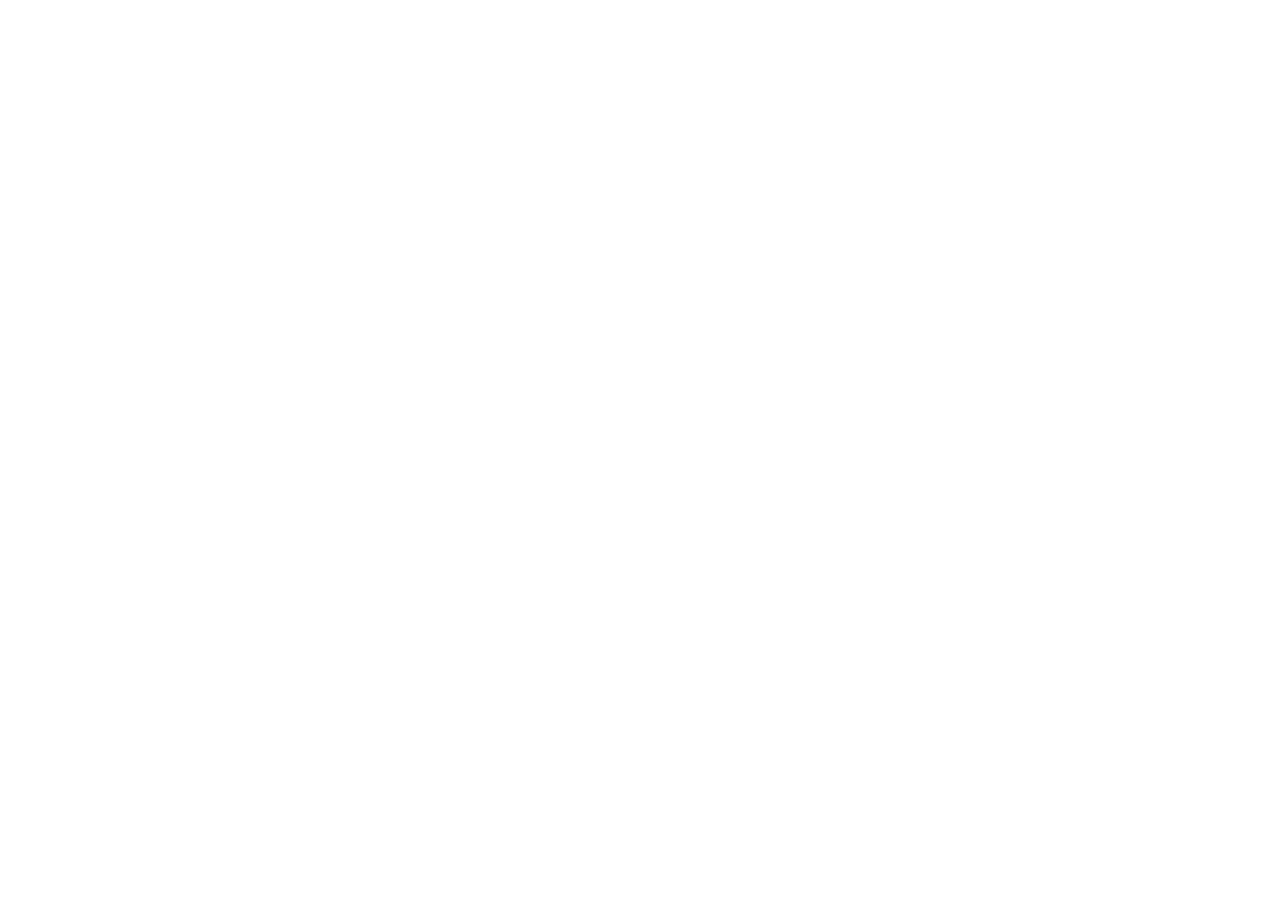
==== pages/tour.html @ aed2b93f "hello" ====
<!DOCTYPE html>
<html lang="en">
<head>
    <meta charset="UTF-8">
    <meta http-equiv="X-UA-Compatible" content="IE=edge">
    <meta name="viewport" content="width=device-width, initial-scale=1.0">
    <title>Тур.місця</title>
    <link rel="stylesheet" href="../css/style-tour.css">
</head>
<body>
    
</body>
</html>
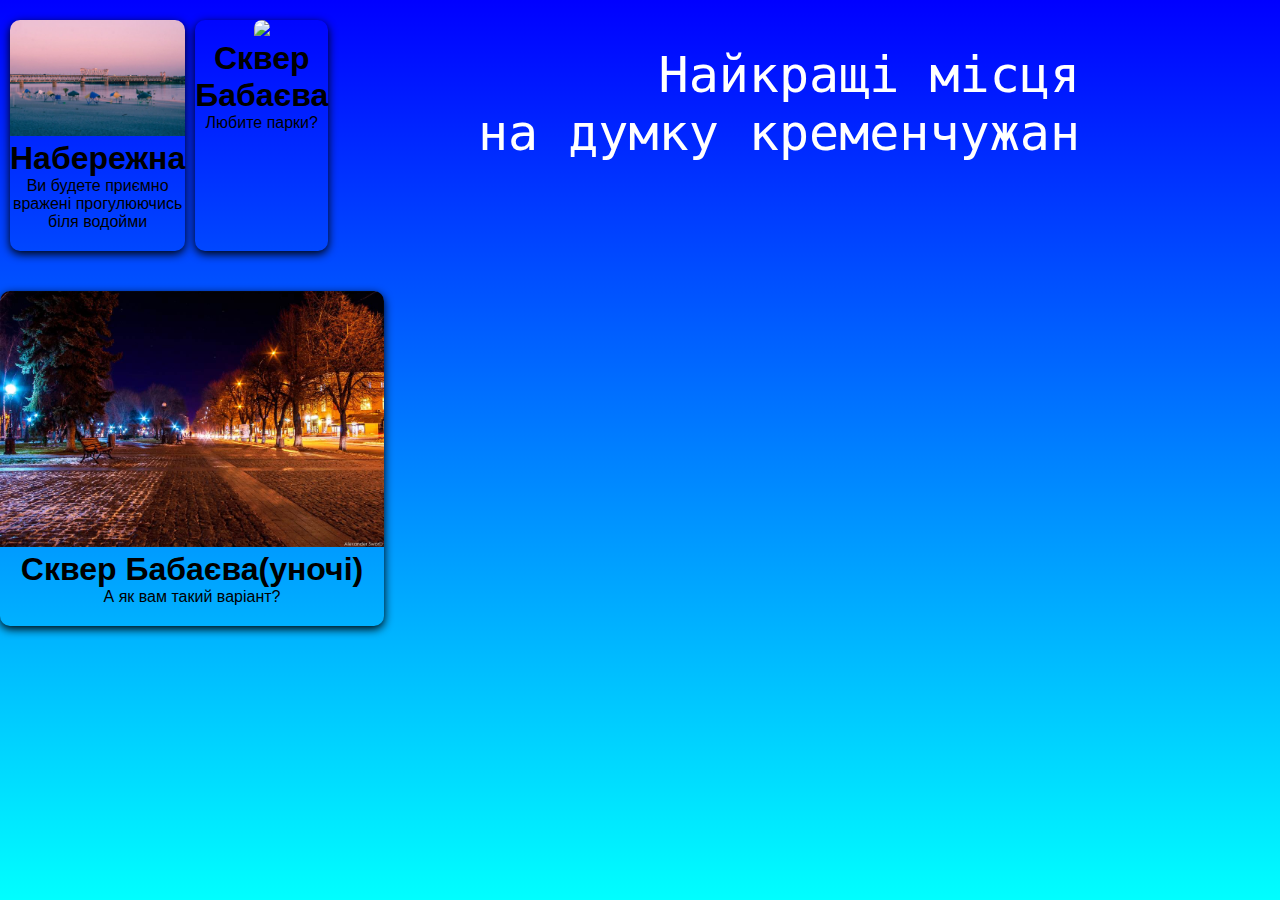
==== commit 19972be3: "hello" ====
--- a/pages/tour.html
+++ b/pages/tour.html
@@ -5,9 +5,35 @@
     <meta http-equiv="X-UA-Compatible" content="IE=edge">
     <meta name="viewport" content="width=device-width, initial-scale=1.0">
     <title>Тур.місця</title>
+    <link rel="stylesheet" href="https://cdnjs.cloudflare.com/ajax/libs/font-awesome/6.3.0/css/all.min.css" integrity="sha512-SzlrxWUlpfuzQ+pcUCosxcglQRNAq/DZjVsC0lE40xsADsfeQoEypE+enwcOiGjk/bSuGGKHEyjSoQ1zVisanQ==" crossorigin="anonymous" referrerpolicy="no-referrer" />
     <link rel="stylesheet" href="../css/style-tour.css">
 </head>
 <body>
-    
+    <header>
+        <div class="wraps">
+        <div class="wrap-1">
+            <img src="../img/naber.jpg" class="img">
+            <h1>Набережна</h1>
+            <p class="t">Ви будете приємно вражені прогулюючись біля водойми</p>
+        </div>
+        <div class="wrap-2">
+            <img src="../babaev.jfif" class="img-2">
+            <h1>Сквер Бабаєва</h1>
+            <p class="t-2">Любите парки?</p>
+        </div>
+        </div>
+        <div class="wrap-3">
+            <img src="../img/kr-night.jpg" class="img-3">
+            <h1>Сквер Бабаєва(уночі)</h1>
+            <p class="t-3">А як вам такий варіант?</p>
+        </div>
+        <div class="div">
+            <p class="text">Найкращі місця <br> на думку кременчужан</p>
+        </div>
+    </header>
+    <main>
+        
+    </main>
+    <footer></footer>
 </body>
 </html>--- a/css/style-tour.css
+++ b/css/style-tour.css
@@ -0,0 +1,143 @@
+*{
+    margin: 0;
+    padding: 0;
+}
+
+body{
+    font-family: 'Segoe UI', Tahoma, Geneva, Verdana, sans-serif;
+    background: linear-gradient(blue, cyan);
+    background-repeat: no-repeat;
+    background-attachment: fixed;
+}
+
+.wraps{
+    display: flex;
+    gap: 10px;
+    width: 100%;
+
+}
+
+.img{
+    width: 100%;
+    border-top-left-radius: 10px;
+    border-top-right-radius: 10px;
+}
+
+.wrap-1{
+    width: 100%;
+    margin: 20px auto;
+    margin-left: 10px;
+    text-align: center;
+    box-shadow: 0 3px 10px black;
+    border-radius: 10px;
+    transition: 0.3s;
+}
+
+.wrap-1:hover{
+    box-shadow: 0px 3px 20px black;
+    margin-top: 10px;
+}
+
+.t{
+    padding-bottom: 20px;
+}
+
+.img-2{
+    width: 100%;
+    border-top-left-radius: 10px;
+    border-top-right-radius: 10px;
+}
+
+.wrap-2{
+    width: 100%;
+    margin: 20px auto;
+    margin-right: 1200px;
+    text-align: center;
+    box-shadow: 0 3px 10px black;
+    border-radius: 10px;
+    transition: 0.3s;
+}
+
+.wrap-2:hover{
+    box-shadow: 0px 3px 20px black;
+    margin-top: 10px;
+}
+
+.t-2{
+    padding-bottom: 20px;
+}
+
+.img-3{
+    width: 100%;
+    border-top-left-radius: 10px;
+    border-top-right-radius: 10px;
+}
+
+.wrap-3{
+    width: 30%;
+    margin: 20px auto;
+    margin-right: 1350px;
+    text-align: center;
+    box-shadow: 0 3px 10px black;
+    border-radius: 10px;
+    transition: 0.3s;
+}
+
+.wrap-3:hover{
+    box-shadow: 0px 3px 20px black;
+    margin-top: 10px;
+}
+
+.t-3{
+    padding-bottom: 20px;
+}
+
+.img-4{
+    width: 100%;
+    border-top-left-radius: 10px;
+    border-top-right-radius: 10px;
+}
+
+.wrap-4{
+    width: 30%;
+    margin: 10px auto;
+    margin-right: 200px;
+    text-align: center;
+    box-shadow: 0 3px 10px black;
+    border-radius: 10px;
+    transition: 0.3s;
+}
+
+.wrap-4:hover{
+    box-shadow: 0px 3px 20px black;
+    margin-top: 10px;
+}
+
+.t-4{
+    padding-bottom: 20px;
+}
+
+.text{
+    text-align: right;
+    color: white;
+    font-family: monospace;
+    margin-right: 200px;
+    margin-bottom: 600px;
+    font-size: 50px;
+    margin-top: -600px;
+    animation: text 2s;
+}
+
+
+
+@keyframes text {
+    0%{
+        opacity: 0;
+    }
+    100%{
+        opacity: 1;
+    }
+}
+
+
+
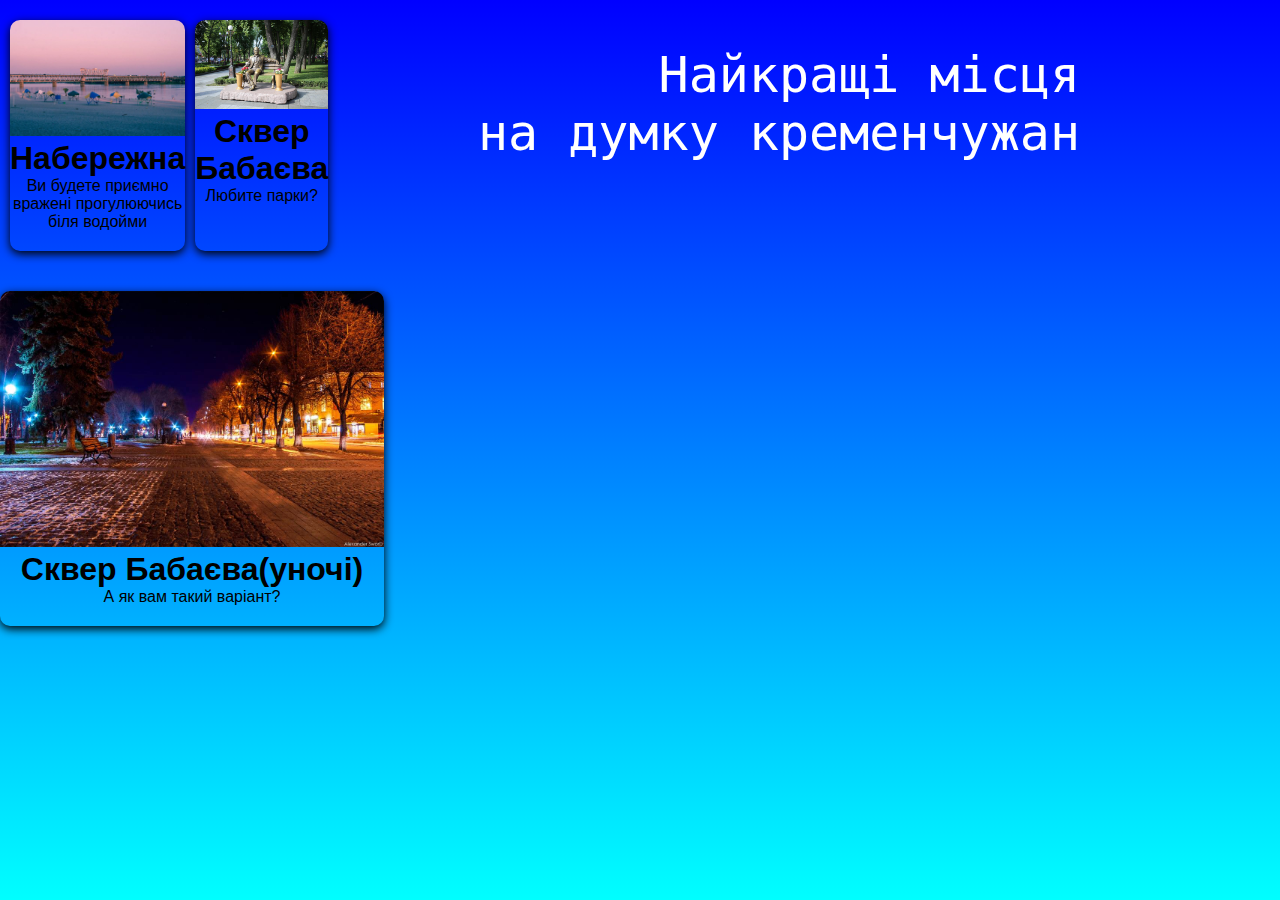
==== commit d61345be: "hello" ====
--- a/pages/tour.html
+++ b/pages/tour.html
@@ -17,7 +17,7 @@
             <p class="t">Ви будете приємно вражені прогулюючись біля водойми</p>
         </div>
         <div class="wrap-2">
-            <img src="../babaev.jfif" class="img-2">
+            <img src="../img/babaev.png" class="img-2">
             <h1>Сквер Бабаєва</h1>
             <p class="t-2">Любите парки?</p>
         </div>
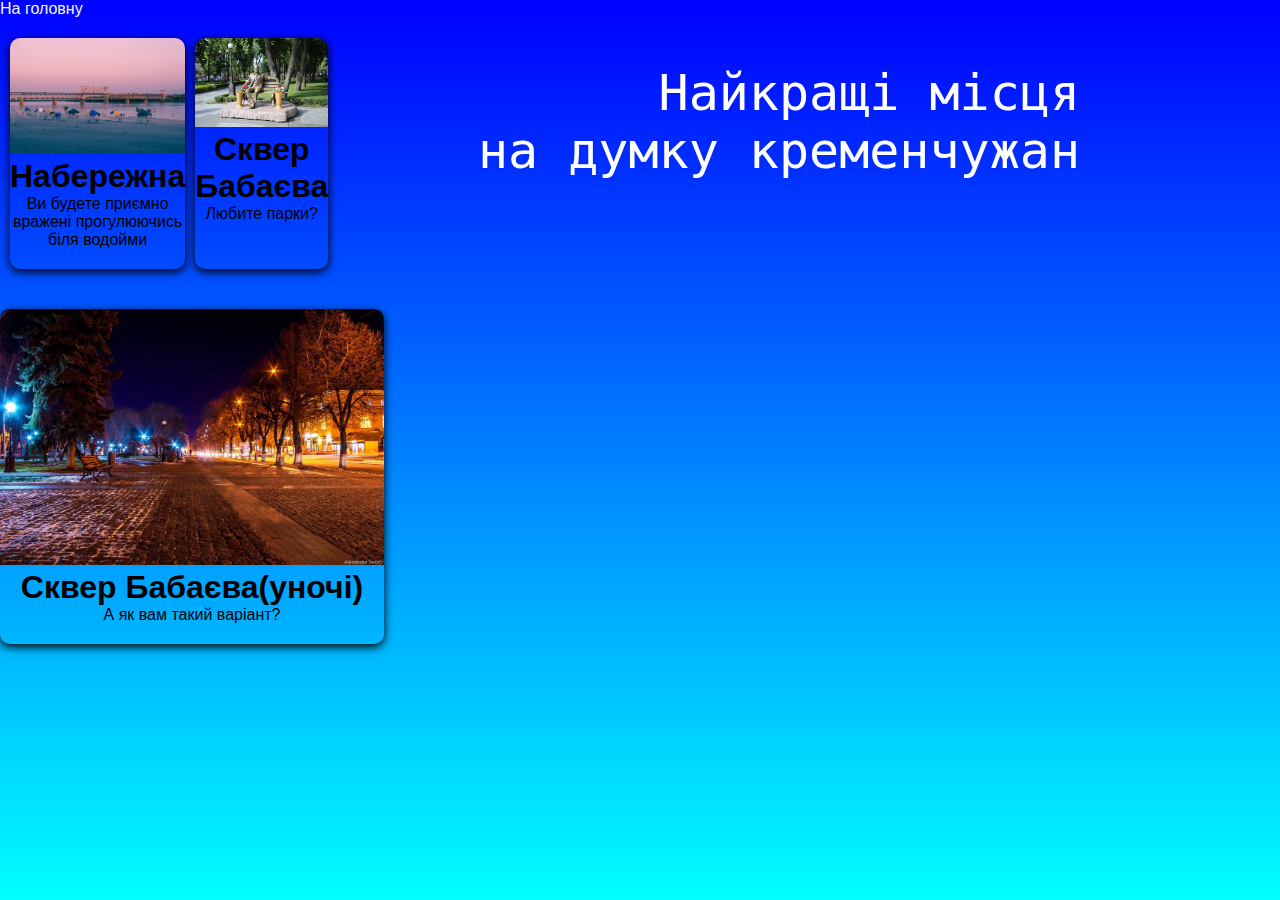
==== commit 696f9648: "hello" ====
--- a/pages/tour.html
+++ b/pages/tour.html
@@ -10,6 +10,9 @@
 </head>
 <body>
     <header>
+        <div class="back">
+            <p><a href="../index.html">На головну</a></p>
+        </div>
         <div class="wraps">
         <div class="wrap-1">
             <img src="../img/naber.jpg" class="img">
@@ -24,7 +27,7 @@
         </div>
         <div class="wrap-3">
             <img src="../img/kr-night.jpg" class="img-3">
-            <h1>Сквер Бабаєва(уночі)</h1>
+            <h1 class="h1">Сквер Бабаєва(уночі)</h1>
             <p class="t-3">А як вам такий варіант?</p>
         </div>
         <div class="div">
--- a/css/style-tour.css
+++ b/css/style-tour.css
@@ -8,6 +8,11 @@
     background: linear-gradient(blue, cyan);
     background-repeat: no-repeat;
     background-attachment: fixed;
+}
+
+a{
+    text-decoration: none;
+    color: aliceblue;
 }
 
 .wraps{
@@ -128,7 +133,81 @@
     animation: text 2s;
 }
 
-
+.back{
+    color: white;
+}
+
+@media only screen and (max-width: 600px) {
+    .cov{
+        border: 3px solid white;
+        padding-right: -100px;
+        padding-left: 310px;
+        padding-top: 20px;
+    }
+    .cov-2{
+        padding-left: 310px;
+        border: 3px solid white;
+        margin-right: 210px;
+        padding-top: 20px;
+    }
+    .wrap-2{
+        margin-left: -80px;
+        margin-top: -150px;
+
+    }
+    .text-2{
+        margin-left: -290px;
+        font-size: 50px;
+    }
+    .text{
+        margin-left: -300px;
+        font-size: 50px;
+    }
+    .wrap-1{
+        margin-left: -620px;
+        margin-top: 50px;
+    }
+    .icons{
+        display: flex;
+        margin-left: 10px;
+    }
+    .logo{
+        text-align: center;
+        margin-left: 190px;
+    }
+}
+
+/* Small devices (portrait tablets and large phones, 600px and up) */
+@media only screen and (max-width: 600px) {
+    .text{
+        margin-top: 40px;
+        margin-left: 30px;
+        font-size: 20px;
+    }
+    .wrap-1{
+        margin-left: 20px;
+    }
+    .wrap-2{
+        margin-left: 40px;
+        width: 200px;
+    }
+    .wrap-3{
+        padding-left: 0px;
+
+    }
+    .h1{
+        font-size: 10px;
+    }
+}
+
+/* Medium devices (landscape tablets, 768px and up) */
+@media only screen and (min-width: 768px) {...}
+
+/* Large devices (laptops/desktops, 992px and up) */
+@media only screen and (min-width: 992px) {...}
+
+/* Extra large devices (large laptops and desktops, 1200px and up) */
+@media only screen and (min-width: 1200px) {...}
 
 @keyframes text {
     0%{
